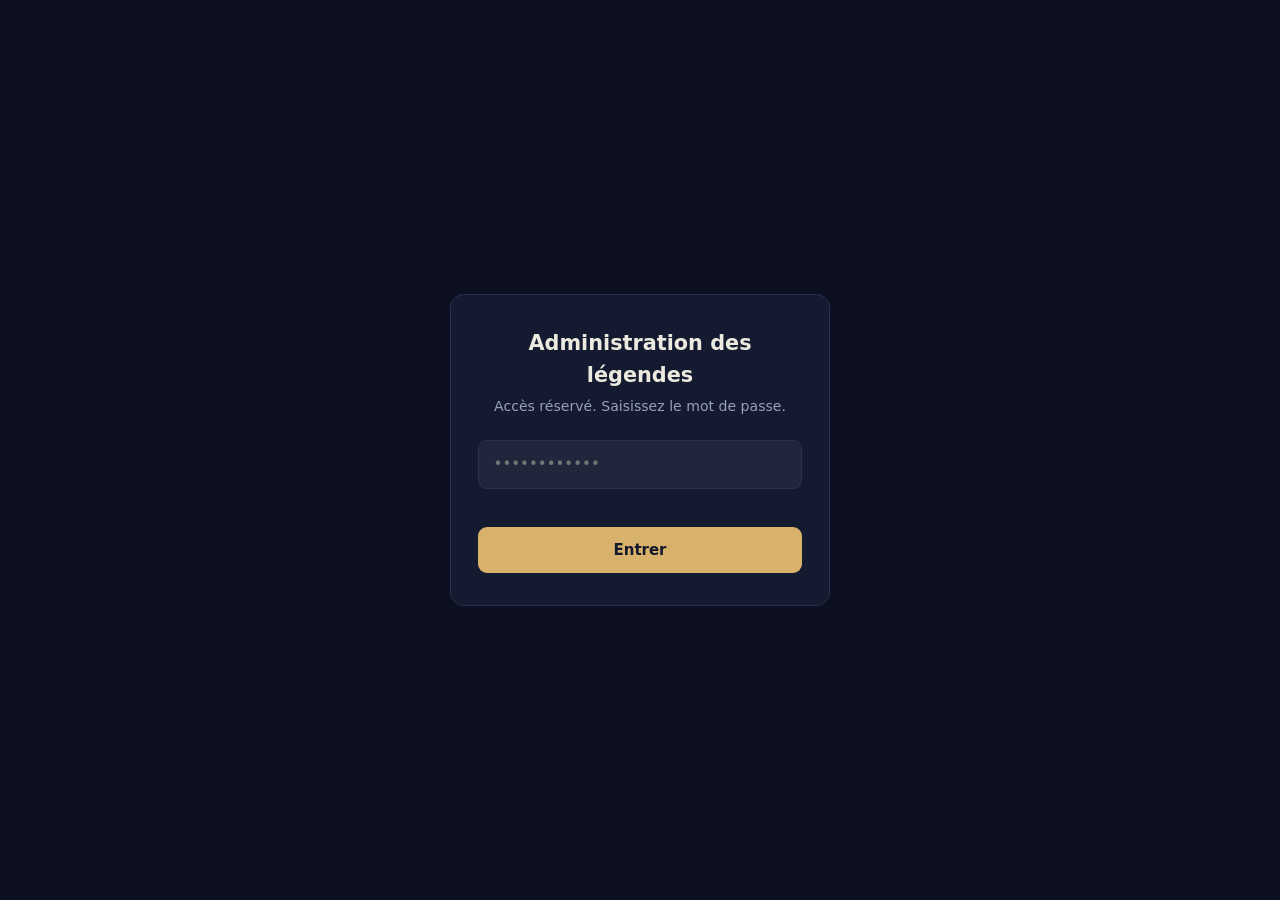
==== admin.html @ 10be3350 "Version 1.3 — outil d'administration des légendes (admin.html) Page protégée par le mot de passe des" ====
<!DOCTYPE html>
<html lang="fr">
<head>
<meta charset="UTF-8" />
<meta name="viewport" content="width=device-width, initial-scale=1" />
<meta name="robots" content="noindex, nofollow" />
<title>Légendes — administration · Voyage en Imaginaire</title>
<style>
  :root {
    --ink: #0d1020; --panel: #141a30; --line: #2a3150;
    --text: #eceadf; --muted: #98a0bb; --gold: #d8b26a;
    --gold-soft: rgba(216,178,106,.16); --ok: #7fe0a4; --bad: #ff9494;
  }
  * { box-sizing: border-box; }
  body {
    margin: 0; background: var(--ink); color: var(--text);
    font: 15px/1.55 -apple-system, system-ui, sans-serif;
  }
  a { color: var(--gold); }

  /* ---------- Portail ---------- */
  .gate { min-height: 100vh; display: grid; place-items: center; padding: 2rem; }
  .gate__box {
    width: 100%; max-width: 380px; text-align: center;
    background: var(--panel); border: 1px solid var(--line);
    border-radius: 14px; padding: 2rem 1.7rem;
  }
  .gate__box h1 { font-size: 1.3rem; margin: 0 0 .3rem; }
  .gate__box p  { color: var(--muted); font-size: .88rem; margin: 0 0 1.4rem; }
  input[type=password], input[type=text] {
    width: 100%; padding: .75rem .9rem; font: inherit;
    color: var(--text); background: rgba(255,255,255,.05);
    border: 1px solid var(--line); border-radius: 9px; outline: none;
  }
  input:focus { border-color: var(--gold); box-shadow: 0 0 0 3px var(--gold-soft); }
  button {
    font: inherit; font-weight: 600; cursor: pointer; border: 0;
    padding: .72rem 1.3rem; border-radius: 9px;
    background: var(--gold); color: #14182c;
  }
  button.ghost { background: transparent; color: var(--text); border: 1px solid var(--line); font-weight: 500; }
  button:hover { filter: brightness(1.07); }
  button:disabled { opacity: .45; cursor: default; filter: none; }
  .err { color: var(--bad); font-size: .85rem; margin: .8rem 0 0; min-height: 1.1em; }

  /* ---------- Barre du haut ---------- */
  .app { display: none; }
  .bar {
    position: sticky; top: 0; z-index: 10;
    display: flex; align-items: center; gap: 1rem; flex-wrap: wrap;
    padding: .9rem 1.2rem; background: var(--panel);
    border-bottom: 1px solid var(--line);
  }
  .bar h1 { font-size: 1.05rem; margin: 0; flex: 1; }
  .bar .status { font-size: .82rem; color: var(--muted); }
  .bar .dot { display:inline-block; width:8px; height:8px; border-radius:50%; background:#6b7080; margin-right:.4rem; }
  .bar .dot.on { background: var(--ok); box-shadow: 0 0 8px rgba(127,224,164,.7); }

  /* ---------- Onglets ---------- */
  .tabs { display: flex; gap: .4rem; flex-wrap: wrap; padding: 1rem 1.2rem 0; }
  .tabs button {
    background: transparent; color: var(--muted);
    border: 1px solid var(--line); font-weight: 500;
    padding: .5rem .9rem; border-radius: 999px;
  }
  .tabs button.active { background: var(--gold-soft); color: var(--text); border-color: var(--gold); }
  .tabs button .n { color: var(--gold); font-size: .8rem; }

  /* ---------- Grille de vignettes ---------- */
  .grid {
    display: grid; gap: 1.1rem; padding: 1.2rem;
    grid-template-columns: repeat(auto-fill, minmax(210px, 1fr));
  }
  .card {
    background: var(--panel); border: 1px solid var(--line);
    border-radius: 12px; overflow: hidden; display: flex; flex-direction: column;
  }
  .thumb {
    aspect-ratio: 4 / 3; background: #0a0d1a; display: grid; place-items: center;
    overflow: hidden; position: relative;
  }
  .thumb img { width: 100%; height: 100%; object-fit: cover; }
  .thumb .audio { font-size: 2.6rem; }
  .thumb .none { color: var(--muted); font-size: .8rem; text-align: center; padding: 1rem; }
  .card__body { padding: .7rem .8rem .8rem; display: flex; flex-direction: column; gap: .45rem; }
  .card__name { font-size: .74rem; color: var(--muted); word-break: break-word; }
  .card__cap {
    /* Le champ « type ........... encadré » demandé */
    width: 100%; padding: .55rem .65rem; font: inherit; font-size: .9rem;
    color: var(--text); background: rgba(255,255,255,.04);
    border: 1px solid var(--line); border-radius: 8px; outline: none;
    border-bottom: 2px dotted var(--gold);
  }
  .card__cap:focus { border-color: var(--gold); box-shadow: 0 0 0 3px var(--gold-soft); }
  .card.dirty { border-color: var(--gold); }
  .card.dirty .card__name::after { content: " •"; color: var(--gold); }

  /* ---------- Pied d'action ---------- */
  .actions {
    position: sticky; bottom: 0; z-index: 10;
    display: flex; align-items: center; gap: 1rem; flex-wrap: wrap;
    padding: .9rem 1.2rem; background: var(--panel);
    border-top: 1px solid var(--line);
  }
  .actions .msg { flex: 1; font-size: .85rem; color: var(--muted); }
  .empty { padding: 3rem 1.2rem; text-align: center; color: var(--muted); }
  .warn { padding: .8rem 1.2rem; background: rgba(255,148,148,.1); color: #ffb3b3; font-size: .85rem; }
</style>
</head>
<body>

<!-- ================= PORTAIL ADMIN ================= -->
<div class="gate" id="gate">
  <div class="gate__box">
    <h1>Administration des légendes</h1>
    <p>Accès réservé. Saisissez le mot de passe.</p>
    <form id="gateForm" autocomplete="off">
      <input type="password" id="pass" placeholder="••••••••••••" required />
      <p class="err" id="gateErr"></p>
      <button type="submit" style="width:100%">Entrer</button>
    </form>
  </div>
</div>

<!-- ================= APPLICATION ================= -->
<div class="app" id="app">
  <div class="bar">
    <h1>Légendes</h1>
    <span class="status"><span class="dot" id="dot"></span><span id="statusText">Dossier non relié</span></span>
    <button class="ghost" id="connect">Relier le dossier</button>
  </div>

  <div id="fsWarn" class="warn" style="display:none">
    Ce navigateur ne permet pas d'enregistrer directement dans les dossiers.
    Ouvrez cette page avec <b>Google Chrome</b> pour l'édition en direct.
  </div>

  <div class="tabs" id="tabs"></div>
  <div class="grid" id="grid"></div>
  <div class="empty" id="empty" style="display:none"></div>

  <div class="actions">
    <span class="msg" id="msg">Choisissez un dossier, saisissez les légendes, puis Enregistrer.</span>
    <button class="ghost" id="reload">Recharger</button>
    <button id="save" disabled>Enregistrer ce dossier</button>
  </div>
</div>

<script>
"use strict";

/* ---- Configuration, alignée sur le site ---- */
const CONFIG = { MINUTE_TOLERANCE: 3, CAPTIONS_FILE: "legendes.txt" };
const CATS = {
  photo:    { label: "Photo",    num: "1", dir: "1-Photo",    kind: "image" },
  graphi:   { label: "Graphi",   num: "2", dir: "2-Graphi",   kind: "image" },
  audio:    { label: "Audio",    num: "3", dir: "3-Audio",    kind: "audio" },
  perso:    { label: "Perso",    num: "4", dir: "4-Perso",    kind: "mixed" },
  reserves: { label: "Réserves", num: "5", dir: "5-Reserves", kind: "mixed" },
};
const EXT_IMAGE = ["jpg","jpeg","png","gif","webp","avif","svg","bmp"];
const EXT_AUDIO = ["mp3","wav","m4a","aac","ogg","oga","flac","opus","aiff","aif","wma"];

const $ = (s, r=document) => r.querySelector(s);
const pad = n => String(n).padStart(2,"0");

/* ---- Mot de passe horaire (identique à Perso/Réserves) ---- */
function minuteCode(d){ return pad(d.getDate())+pad(d.getMonth()+1)+d.getFullYear()+pad(d.getHours())+":"+pad(d.getMinutes()); }
function passOk(raw){
  const clean = String(raw).replace(/[^0-9]/g,"");
  const now = Date.now();
  for (let i=-CONFIG.MINUTE_TOLERANCE; i<=CONFIG.MINUTE_TOLERANCE; i++){
    if (clean === minuteCode(new Date(now+i*60000)).replace(":","")) return true;
  }
  return false;
}

function extOf(n){ const i=n.lastIndexOf("."); return i<0?"":n.slice(i+1).toLowerCase(); }
const isImage = n => EXT_IMAGE.includes(extOf(n));
const isAudio = n => EXT_AUDIO.includes(extOf(n));
function fits(name, kind){
  if (kind==="image") return isImage(name);
  if (kind==="audio") return isAudio(name);
  return isImage(name) || isAudio(name);
}

/* ---- Lecture/écriture du fichier legendes.txt ---- */
function parseCaptions(txt){
  const map = new Map();
  txt.split(/\r?\n/).forEach(line=>{
    const row = line.trim();
    if (!row || row.startsWith("#")) return;
    const cand = [row.indexOf("="), row.indexOf("|")].filter(i=>i>0);
    if (!cand.length) return;
    const sep = Math.min(...cand);
    const file = row.slice(0,sep).trim().toLowerCase();
    const text = row.slice(sep+1).trim();
    if (file) map.set(file, text);
  });
  return map;
}
/* Reconstruit le fichier : en-tête + une ligne par média porteur de légende. */
function buildCaptions(items){
  const head =
    "# Légendes — généré par l'outil d'administration.\n" +
    "# Une ligne par fichier :  nom = légende\n\n";
  const lines = items
    .filter(it => it.caption.trim())
    .map(it => it.name + " = " + it.caption.trim());
  return head + lines.join("\n") + (lines.length ? "\n" : "");
}

/* ---- État ---- */
const supportsFS = typeof window.showDirectoryPicker === "function";
const state = { root:null, cat:"photo", items:[], urls:[] };

function releaseUrls(){ state.urls.forEach(URL.revokeObjectURL); state.urls = []; }

/* ---- Portail ---- */
$("#gateForm").addEventListener("submit", e=>{
  e.preventDefault();
  if (passOk($("#pass").value)){
    $("#gate").style.display = "none";
    $("#app").style.display = "block";
    if (!supportsFS) $("#fsWarn").style.display = "block";
    buildTabs();
  } else {
    $("#gateErr").textContent = "Mot de passe incorrect.";
    $("#pass").value = ""; $("#pass").focus();
  }
});

/* ---- Onglets ---- */
function buildTabs(){
  const box = $("#tabs"); box.innerHTML = "";
  Object.entries(CATS).forEach(([key,c])=>{
    const b = document.createElement("button");
    b.innerHTML = '<span class="n">'+c.num+'</span> '+c.label;
    b.className = key===state.cat ? "active" : "";
    b.onclick = ()=>{ if (confirmLeave()){ state.cat=key; buildTabs(); render(); } };
    box.appendChild(b);
  });
}

/* ---- Liaison dossier ---- */
$("#connect").addEventListener("click", connect);
async function connect(){
  if (!supportsFS){ alert("Ouvrez cette page avec Google Chrome pour relier un dossier."); return; }
  try {
    const h = await window.showDirectoryPicker({ id:"vei-root", mode:"readwrite" });
    // Vérifie qu'il s'agit bien de la racine
    let ok = false;
    for (const c of Object.values(CATS)){
      try { await h.getDirectoryHandle(c.dir); ok = true; break; } catch {}
    }
    if (!ok){ setStatus(false, "Ce n'est pas le bon dossier"); return; }
    state.root = h;
    setStatus(true, h.name);
    await render();
  } catch(e){ if (e.name!=="AbortError") setStatus(false, "Liaison annulée"); }
}
function setStatus(on, txt){
  $("#dot").className = "dot" + (on?" on":"");
  $("#statusText").textContent = txt;
}

/* ---- Chargement d'un dossier ---- */
async function render(){
  releaseUrls();
  const grid = $("#grid"), empty = $("#empty");
  grid.innerHTML = ""; empty.style.display = "none";
  $("#save").disabled = true;

  if (!state.root){
    empty.style.display = "block";
    empty.textContent = "Reliez d'abord le dossier Voyage-en-Imaginaire.";
    return;
  }

  const c = CATS[state.cat];
  let dir;
  try { dir = await state.root.getDirectoryHandle(c.dir); }
  catch { empty.style.display="block"; empty.textContent="Dossier "+c.dir+" introuvable."; return; }

  // Légendes existantes
  let caps = new Map();
  try {
    const fh = await dir.getFileHandle(CONFIG.CAPTIONS_FILE);
    caps = parseCaptions(await (await fh.getFile()).text());
  } catch {}

  // Fichiers médias
  const items = [];
  for await (const e of dir.values()){
    if (e.kind!=="file" || e.name.startsWith(".")) continue;
    if (e.name === CONFIG.CAPTIONS_FILE) continue;
    if (!fits(e.name, c.kind)) continue;
    items.push({ name:e.name, handle:e, caption: caps.get(e.name.toLowerCase()) || "" });
  }
  items.sort((a,b)=>a.name.localeCompare(b.name,"fr",{numeric:true}));
  state.items = items;
  state.dir = dir;

  if (!items.length){
    empty.style.display = "block";
    empty.textContent = "Aucun fichier dans "+c.dir+".";
    $("#msg").textContent = "";
    return;
  }

  for (const it of items) grid.appendChild(await makeCard(it, c.kind));
  $("#save").disabled = false;
  $("#msg").textContent = items.length + " fichier(s). Les modifiés sont marqués d'un point.";
}

async function makeCard(item, kind){
  const card = document.createElement("div");
  card.className = "card";

  const thumb = document.createElement("div");
  thumb.className = "thumb";
  if (isImage(item.name)){
    try {
      const file = await item.handle.getFile();
      const url = URL.createObjectURL(file); state.urls.push(url);
      const img = document.createElement("img"); img.src = url; img.alt = item.name;
      img.onerror = ()=>{ thumb.innerHTML = '<div class="none">Aperçu impossible<br>('+extOf(item.name).toUpperCase()+')</div>'; };
      thumb.appendChild(img);
    } catch { thumb.innerHTML = '<div class="none">Illisible</div>'; }
  } else if (isAudio(item.name)){
    thumb.innerHTML = '<div class="audio">🎵</div>';
  } else {
    thumb.innerHTML = '<div class="none">—</div>';
  }
  card.appendChild(thumb);

  const body = document.createElement("div");
  body.className = "card__body";
  const name = document.createElement("div");
  name.className = "card__name"; name.textContent = item.name;
  const cap = document.createElement("input");
  cap.type = "text"; cap.className = "card__cap";
  cap.placeholder = "Légende…"; cap.value = item.caption;
  cap.addEventListener("input", ()=>{
    item.caption = cap.value;
    card.classList.toggle("dirty", cap.value !== (item._saved ?? item.caption));
  });
  item._saved = item.caption;
  body.appendChild(name); body.appendChild(cap);
  card.appendChild(body);
  return card;
}

/* ---- Enregistrement ---- */
$("#save").addEventListener("click", save);
async function save(){
  if (!state.dir) return;
  $("#save").disabled = true;
  $("#msg").textContent = "Enregistrement…";
  try {
    const fh = await state.dir.getFileHandle(CONFIG.CAPTIONS_FILE, { create:true });
    const w = await fh.createWritable();
    await w.write(buildCaptions(state.items));
    await w.close();
    state.items.forEach(it => it._saved = it.caption);
    document.querySelectorAll(".card").forEach(c=>c.classList.remove("dirty"));
    const n = state.items.filter(it=>it.caption.trim()).length;
    $("#msg").textContent = "✓ Enregistré dans "+CATS[state.cat].dir+"/legendes.txt — "+n+" légende(s).";
  } catch(e){
    $("#msg").textContent = "Échec : "+(e.message||e.name);
  }
  $("#save").disabled = false;
}

$("#reload").addEventListener("click", ()=>{ if (confirmLeave()) render(); });

function confirmLeave(){
  const dirty = state.items.some(it => it.caption !== (it._saved ?? it.caption));
  return !dirty || confirm("Des légendes non enregistrées seront perdues. Continuer ?");
}
window.addEventListener("beforeunload", e=>{
  if (state.items.some(it => it.caption !== (it._saved ?? it.caption))){ e.preventDefault(); e.returnValue=""; }
});
</script>
</body>
</html>
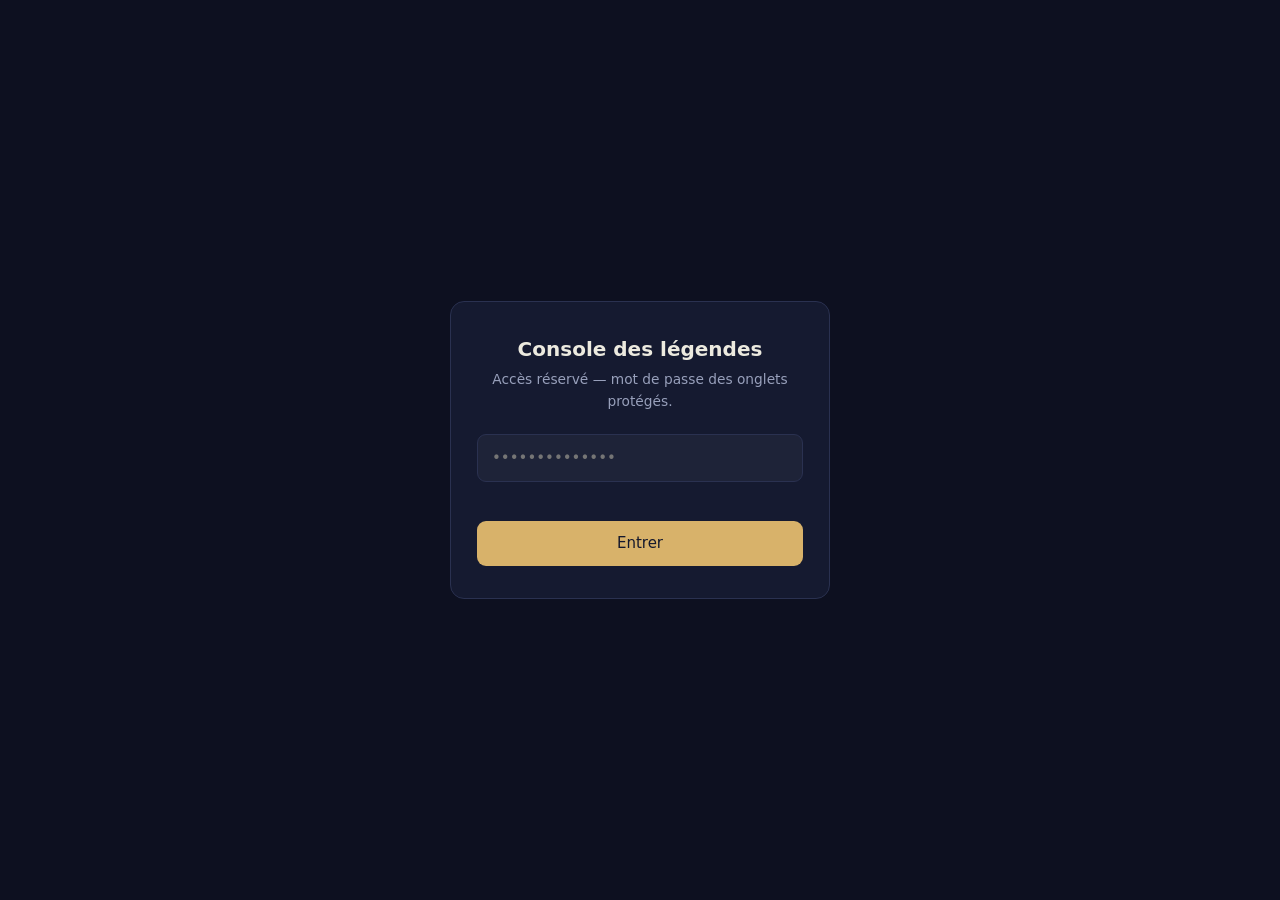
==== commit b0b3fb61: "Version 1.3 — refonte de la console des légendes (admin.html) - admin.html : refonte complète (écran" ====
--- a/admin.html
+++ b/admin.html
@@ -4,12 +4,12 @@
 <meta charset="UTF-8" />
 <meta name="viewport" content="width=device-width, initial-scale=1" />
 <meta name="robots" content="noindex, nofollow" />
-<title>Légendes — administration · Voyage en Imaginaire</title>
+<title>Admin légendes — Voyage en Imaginaire</title>
 <style>
   :root {
-    --ink: #0d1020; --panel: #141a30; --line: #2a3150;
+    --ink: #0d1020; --ink2: #151a30; --line: #2a3150;
     --text: #eceadf; --muted: #98a0bb; --gold: #d8b26a;
-    --gold-soft: rgba(216,178,106,.16); --ok: #7fe0a4; --bad: #ff9494;
+    --gold-soft: rgba(216,178,106,.16);
   }
   * { box-sizing: border-box; }
   body {
@@ -18,368 +18,420 @@
   }
   a { color: var(--gold); }
 
-  /* ---------- Portail ---------- */
-  .gate { min-height: 100vh; display: grid; place-items: center; padding: 2rem; }
+  /* ---------- Écran de connexion ---------- */
+  .gate { position: fixed; inset: 0; display: grid; place-items: center; padding: 1.5rem; }
   .gate__box {
     width: 100%; max-width: 380px; text-align: center;
-    background: var(--panel); border: 1px solid var(--line);
-    border-radius: 14px; padding: 2rem 1.7rem;
-  }
-  .gate__box h1 { font-size: 1.3rem; margin: 0 0 .3rem; }
-  .gate__box p  { color: var(--muted); font-size: .88rem; margin: 0 0 1.4rem; }
+    background: var(--ink2); border: 1px solid var(--line);
+    border-radius: 14px; padding: 2rem 1.6rem;
+  }
+  .gate__box h1 { font-size: 1.25rem; margin: 0 0 .3rem; }
+  .gate__box p { color: var(--muted); font-size: .86rem; margin: 0 0 1.4rem; }
   input[type=password], input[type=text] {
-    width: 100%; padding: .75rem .9rem; font: inherit;
-    color: var(--text); background: rgba(255,255,255,.05);
+    width: 100%; padding: .7rem .9rem; font: inherit;
+    background: rgba(255,255,255,.04); color: var(--text);
     border: 1px solid var(--line); border-radius: 9px; outline: none;
   }
   input:focus { border-color: var(--gold); box-shadow: 0 0 0 3px var(--gold-soft); }
   button {
-    font: inherit; font-weight: 600; cursor: pointer; border: 0;
-    padding: .72rem 1.3rem; border-radius: 9px;
+    font: inherit; font-weight: 500; cursor: pointer; border: 0;
+    padding: .7rem 1.3rem; border-radius: 9px;
     background: var(--gold); color: #14182c;
   }
-  button.ghost { background: transparent; color: var(--text); border: 1px solid var(--line); font-weight: 500; }
-  button:hover { filter: brightness(1.07); }
-  button:disabled { opacity: .45; cursor: default; filter: none; }
-  .err { color: var(--bad); font-size: .85rem; margin: .8rem 0 0; min-height: 1.1em; }
+  button:hover { filter: brightness(1.08); }
+  button.ghost { background: transparent; color: var(--text); border: 1px solid var(--line); }
+  .gate__box button { width: 100%; margin-top: .8rem; }
+  .err { color: #ff9494; font-size: .84rem; margin-top: .7rem; min-height: 1.1em; }
 
   /* ---------- Barre du haut ---------- */
-  .app { display: none; }
-  .bar {
+  header {
     position: sticky; top: 0; z-index: 10;
     display: flex; align-items: center; gap: 1rem; flex-wrap: wrap;
-    padding: .9rem 1.2rem; background: var(--panel);
+    padding: .9rem 1.3rem; background: var(--ink2);
     border-bottom: 1px solid var(--line);
   }
-  .bar h1 { font-size: 1.05rem; margin: 0; flex: 1; }
-  .bar .status { font-size: .82rem; color: var(--muted); }
-  .bar .dot { display:inline-block; width:8px; height:8px; border-radius:50%; background:#6b7080; margin-right:.4rem; }
-  .bar .dot.on { background: var(--ok); box-shadow: 0 0 8px rgba(127,224,164,.7); }
+  header h1 { font-size: 1.02rem; margin: 0; font-weight: 600; }
+  header .sub { color: var(--muted); font-size: .8rem; }
+  header .spacer { flex: 1; }
+  .status { font-size: .82rem; color: var(--muted); }
+  .status.saved { color: #7fe0a4; }
+  .status.dirty { color: var(--gold); }
 
   /* ---------- Onglets ---------- */
-  .tabs { display: flex; gap: .4rem; flex-wrap: wrap; padding: 1rem 1.2rem 0; }
+  .tabs { display: flex; gap: .4rem; flex-wrap: wrap; padding: .9rem 1.3rem 0; }
   .tabs button {
     background: transparent; color: var(--muted);
-    border: 1px solid var(--line); font-weight: 500;
-    padding: .5rem .9rem; border-radius: 999px;
-  }
-  .tabs button.active { background: var(--gold-soft); color: var(--text); border-color: var(--gold); }
-  .tabs button .n { color: var(--gold); font-size: .8rem; }
-
-  /* ---------- Grille de vignettes ---------- */
+    border: 1px solid var(--line); border-radius: 999px;
+    padding: .4rem .95rem; font-size: .84rem;
+  }
+  .tabs button.on { background: var(--gold-soft); color: var(--text); border-color: var(--gold); }
+  .tabs .count { opacity: .6; font-variant-numeric: tabular-nums; }
+
+  /* ---------- Grille ---------- */
+  main { padding: 1.2rem 1.3rem 4rem; }
   .grid {
-    display: grid; gap: 1.1rem; padding: 1.2rem;
+    display: grid; gap: 1.1rem;
     grid-template-columns: repeat(auto-fill, minmax(210px, 1fr));
   }
   .card {
-    background: var(--panel); border: 1px solid var(--line);
+    background: var(--ink2); border: 1px solid var(--line);
     border-radius: 12px; overflow: hidden; display: flex; flex-direction: column;
   }
   .thumb {
-    aspect-ratio: 4 / 3; background: #0a0d1a; display: grid; place-items: center;
-    overflow: hidden; position: relative;
+    height: 150px; display: grid; place-items: center;
+    background: repeating-linear-gradient(45deg, rgba(255,255,255,.02) 0 10px, transparent 10px 20px), #0f1326;
+    overflow: hidden;
   }
   .thumb img { width: 100%; height: 100%; object-fit: cover; }
-  .thumb .audio { font-size: 2.6rem; }
-  .thumb .none { color: var(--muted); font-size: .8rem; text-align: center; padding: 1rem; }
-  .card__body { padding: .7rem .8rem .8rem; display: flex; flex-direction: column; gap: .45rem; }
-  .card__name { font-size: .74rem; color: var(--muted); word-break: break-word; }
-  .card__cap {
-    /* Le champ « type ........... encadré » demandé */
-    width: 100%; padding: .55rem .65rem; font: inherit; font-size: .9rem;
-    color: var(--text); background: rgba(255,255,255,.04);
+  .thumb.audio { font-size: 2.4rem; }
+  .thumb .disc {
+    width: 78px; height: 78px; border-radius: 50%;
+    background: radial-gradient(circle, #0f1326 0 18%, transparent 18.5%),
+                conic-gradient(from 0deg, var(--gold), #7a5f2f, var(--gold), #7a5f2f, var(--gold));
+  }
+  .card__body { padding: .7rem .75rem .85rem; display: flex; flex-direction: column; gap: .45rem; }
+  .card__name {
+    font-size: .74rem; color: var(--muted); word-break: break-word;
+    font-variant-numeric: tabular-nums;
+  }
+  /* Champ légende encadré, en dessous de la vignette */
+  .card textarea {
+    width: 100%; min-height: 58px; resize: vertical; font: inherit; font-size: .88rem;
+    padding: .55rem .65rem; color: var(--text);
+    background: rgba(255,255,255,.03);
     border: 1px solid var(--line); border-radius: 8px; outline: none;
-    border-bottom: 2px dotted var(--gold);
-  }
-  .card__cap:focus { border-color: var(--gold); box-shadow: 0 0 0 3px var(--gold-soft); }
-  .card.dirty { border-color: var(--gold); }
-  .card.dirty .card__name::after { content: " •"; color: var(--gold); }
-
-  /* ---------- Pied d'action ---------- */
-  .actions {
-    position: sticky; bottom: 0; z-index: 10;
-    display: flex; align-items: center; gap: 1rem; flex-wrap: wrap;
-    padding: .9rem 1.2rem; background: var(--panel);
-    border-top: 1px solid var(--line);
-  }
-  .actions .msg { flex: 1; font-size: .85rem; color: var(--muted); }
-  .empty { padding: 3rem 1.2rem; text-align: center; color: var(--muted); }
-  .warn { padding: .8rem 1.2rem; background: rgba(255,148,148,.1); color: #ffb3b3; font-size: .85rem; }
+  }
+  .card textarea:focus { border-color: var(--gold); box-shadow: 0 0 0 3px var(--gold-soft); }
+  .card.changed textarea { border-color: var(--gold); }
+
+  .empty { color: var(--muted); padding: 2rem 0; text-align: center; }
+  footer {
+    position: fixed; bottom: 0; left: 0; right: 0;
+    display: flex; align-items: center; gap: 1rem;
+    padding: .8rem 1.3rem; background: var(--ink2); border-top: 1px solid var(--line);
+  }
+  footer .spacer { flex: 1; }
+  .toast {
+    position: fixed; left: 50%; bottom: 5rem; transform: translateX(-50%);
+    background: var(--ink2); border: 1px solid var(--gold-soft);
+    border-radius: 999px; padding: .7rem 1.3rem; font-size: .86rem;
+    box-shadow: 0 14px 40px rgba(0,0,0,.5); z-index: 50;
+  }
+  [hidden] { display: none !important; }
 </style>
 </head>
 <body>
 
-<!-- ================= PORTAIL ADMIN ================= -->
+<!-- ================= CONNEXION ================= -->
 <div class="gate" id="gate">
   <div class="gate__box">
-    <h1>Administration des légendes</h1>
-    <p>Accès réservé. Saisissez le mot de passe.</p>
+    <h1>Console des légendes</h1>
+    <p>Accès réservé — mot de passe des onglets protégés.</p>
     <form id="gateForm" autocomplete="off">
-      <input type="password" id="pass" placeholder="••••••••••••" required />
-      <p class="err" id="gateErr"></p>
-      <button type="submit" style="width:100%">Entrer</button>
+      <input type="password" id="pass" placeholder="••••••••••••••" required />
+      <div class="err" id="gateErr"></div>
+      <button type="submit">Entrer</button>
     </form>
   </div>
 </div>
 
 <!-- ================= APPLICATION ================= -->
-<div class="app" id="app">
-  <div class="bar">
-    <h1>Légendes</h1>
-    <span class="status"><span class="dot" id="dot"></span><span id="statusText">Dossier non relié</span></span>
-    <button class="ghost" id="connect">Relier le dossier</button>
-  </div>
-
-  <div id="fsWarn" class="warn" style="display:none">
-    Ce navigateur ne permet pas d'enregistrer directement dans les dossiers.
-    Ouvrez cette page avec <b>Google Chrome</b> pour l'édition en direct.
-  </div>
+<div id="app" hidden>
+  <header>
+    <div>
+      <h1>Console des légendes</h1>
+      <div class="sub">Voyage en Imaginaire — LoranG</div>
+    </div>
+    <div class="spacer"></div>
+    <span class="status" id="status">Reliez votre dossier pour commencer</span>
+    <button id="connect">Relier mon dossier</button>
+  </header>
 
   <div class="tabs" id="tabs"></div>
-  <div class="grid" id="grid"></div>
-  <div class="empty" id="empty" style="display:none"></div>
-
-  <div class="actions">
-    <span class="msg" id="msg">Choisissez un dossier, saisissez les légendes, puis Enregistrer.</span>
-    <button class="ghost" id="reload">Recharger</button>
-    <button id="save" disabled>Enregistrer ce dossier</button>
-  </div>
+
+  <main>
+    <div class="grid" id="grid"></div>
+    <div class="empty" id="empty" hidden></div>
+  </main>
+
+  <footer>
+    <span class="sub" id="foot">—</span>
+    <div class="spacer"></div>
+    <button class="ghost" id="reload">Recharger depuis le disque</button>
+    <button id="save">Enregistrer cet onglet</button>
+  </footer>
 </div>
+
+<div class="toast" id="toast" hidden></div>
 
 <script>
 "use strict";
 
-/* ---- Configuration, alignée sur le site ---- */
-const CONFIG = { MINUTE_TOLERANCE: 3, CAPTIONS_FILE: "legendes.txt" };
+/* ---- Réglages, alignés sur app.js ---- */
+const CAPTIONS_FILE = "legendes.txt";
+const MINUTE_TOLERANCE = 3;
+const IMG = ["jpg","jpeg","png","gif","webp","avif","svg","bmp","heic","heif","tif","tiff"];
+const AUD = ["mp3","wav","m4a","aac","ogg","oga","flac","opus","aiff","aif","wma"];
 const CATS = {
-  photo:    { label: "Photo",    num: "1", dir: "1-Photo",    kind: "image" },
-  graphi:   { label: "Graphi",   num: "2", dir: "2-Graphi",   kind: "image" },
-  audio:    { label: "Audio",    num: "3", dir: "3-Audio",    kind: "audio" },
-  perso:    { label: "Perso",    num: "4", dir: "4-Perso",    kind: "mixed" },
-  reserves: { label: "Réserves", num: "5", dir: "5-Reserves", kind: "mixed" },
+  photo:    { dir: "1-Photo",    label: "1 · Photo" },
+  graphi:   { dir: "2-Graphi",   label: "2 · Graphi" },
+  audio:    { dir: "3-Audio",    label: "3 · Audio" },
+  perso:    { dir: "4-Perso",    label: "4 · Perso" },
+  reserves: { dir: "5-Reserves", label: "5 · Réserves" },
 };
-const EXT_IMAGE = ["jpg","jpeg","png","gif","webp","avif","svg","bmp"];
-const EXT_AUDIO = ["mp3","wav","m4a","aac","ogg","oga","flac","opus","aiff","aif","wma"];
 
 const $ = (s, r=document) => r.querySelector(s);
 const pad = n => String(n).padStart(2,"0");
-
-/* ---- Mot de passe horaire (identique à Perso/Réserves) ---- */
-function minuteCode(d){ return pad(d.getDate())+pad(d.getMonth()+1)+d.getFullYear()+pad(d.getHours())+":"+pad(d.getMinutes()); }
-function passOk(raw){
+const extOf = n => { const i=n.lastIndexOf("."); return i<0?"":n.slice(i+1).toLowerCase(); };
+const isImg = n => IMG.includes(extOf(n));
+const isAud = n => AUD.includes(extOf(n));
+
+/* ---- Mot de passe horaire JJMMAAAAHH:MM (identique au site) ---- */
+function minuteCode(d){ return pad(d.getDate())+pad(d.getMonth()+1)+d.getFullYear()+pad(d.getHours())+pad(d.getMinutes()); }
+function passValid(raw){
   const clean = String(raw).replace(/[^0-9]/g,"");
   const now = Date.now();
-  for (let i=-CONFIG.MINUTE_TOLERANCE; i<=CONFIG.MINUTE_TOLERANCE; i++){
-    if (clean === minuteCode(new Date(now+i*60000)).replace(":","")) return true;
+  for (let i=-MINUTE_TOLERANCE; i<=MINUTE_TOLERANCE; i++){
+    if (clean === minuteCode(new Date(now + i*60000))) return true;
   }
   return false;
 }
 
-function extOf(n){ const i=n.lastIndexOf("."); return i<0?"":n.slice(i+1).toLowerCase(); }
-const isImage = n => EXT_IMAGE.includes(extOf(n));
-const isAudio = n => EXT_AUDIO.includes(extOf(n));
-function fits(name, kind){
-  if (kind==="image") return isImage(name);
-  if (kind==="audio") return isAudio(name);
-  return isImage(name) || isAudio(name);
-}
-
-/* ---- Lecture/écriture du fichier legendes.txt ---- */
+/* ---- Lecture / écriture du format legendes.txt ---- */
+// Renvoie { map, header } : map nom→légende, header = commentaires d'origine.
 function parseCaptions(txt){
-  const map = new Map();
-  txt.split(/\r?\n/).forEach(line=>{
+  const map = new Map(); const header = [];
+  let bodyStarted = false;
+  txt.split(/\r?\n/).forEach(line => {
     const row = line.trim();
+    if (!bodyStarted && (row==="" || row.startsWith("#"))) { header.push(line); return; }
     if (!row || row.startsWith("#")) return;
     const cand = [row.indexOf("="), row.indexOf("|")].filter(i=>i>0);
     if (!cand.length) return;
+    bodyStarted = true;
     const sep = Math.min(...cand);
-    const file = row.slice(0,sep).trim().toLowerCase();
-    const text = row.slice(sep+1).trim();
-    if (file) map.set(file, text);
+    map.set(row.slice(0,sep).trim().toLowerCase(), row.slice(sep+1).trim());
   });
-  return map;
-}
-/* Reconstruit le fichier : en-tête + une ligne par média porteur de légende. */
-function buildCaptions(items){
-  const head =
-    "# Légendes — généré par l'outil d'administration.\n" +
-    "# Une ligne par fichier :  nom = légende\n\n";
-  const lines = items
-    .filter(it => it.caption.trim())
-    .map(it => it.name + " = " + it.caption.trim());
-  return head + lines.join("\n") + (lines.length ? "\n" : "");
+  return { map, header };
+}
+function buildCaptions(header, entries){
+  const lines = [];
+  if (header.length) lines.push(header.join("\n").replace(/\n+$/,""), "");
+  entries.forEach(([name, cap]) => { if (cap.trim()) lines.push(name + " = " + cap.trim()); });
+  return lines.join("\n") + "\n";
 }
 
 /* ---- État ---- */
-const supportsFS = typeof window.showDirectoryPicker === "function";
-const state = { root:null, cat:"photo", items:[], urls:[] };
-
-function releaseUrls(){ state.urls.forEach(URL.revokeObjectURL); state.urls = []; }
-
-/* ---- Portail ---- */
-$("#gateForm").addEventListener("submit", e=>{
+const state = { root:null, current:"photo", data:{}, urls:[] };
+Object.keys(CATS).forEach(k => state.data[k] = { files:[], caps:new Map(), header:[], dirty:false });
+
+/* ---- Dossier mémorisé (partagé avec le site via IndexedDB « vei-store ») ---- */
+function openDB(){
+  return new Promise((res,rej)=>{
+    const q = indexedDB.open("vei-store", 1);
+    q.onupgradeneeded = () => q.result.createObjectStore("kv");
+    q.onsuccess = () => res(q.result);
+    q.onerror = () => rej(q.error);
+  });
+}
+async function idbGet(key){
+  try {
+    const db = await openDB();
+    return await new Promise((res,rej)=>{
+      const t = db.transaction("kv","readonly").objectStore("kv").get(key);
+      t.onsuccess = ()=>res(t.result); t.onerror = ()=>rej(t.error);
+    });
+  } catch { return undefined; }
+}
+async function idbSet(key,val){
+  try {
+    const db = await openDB();
+    await new Promise((res,rej)=>{
+      const tx = db.transaction("kv","readwrite");
+      tx.objectStore("kv").put(val,key);
+      tx.oncomplete = res; tx.onerror = ()=>rej(tx.error);
+    });
+  } catch {}
+}
+
+// Vérifie qu'un handle pointe bien sur la racine (contient au moins un des dossiers).
+async function estRacine(handle){
+  for (const c of Object.values(CATS)){
+    try { await handle.getDirectoryHandle(c.dir); return true; } catch {}
+  }
+  return false;
+}
+
+// Tente de relier automatiquement le dossier déjà autorisé sur le site.
+async function relierAuto(){
+  if (typeof window.showDirectoryPicker !== "function") return false;
+  const h = await idbGet("rootHandle");
+  if (!h) return false;
+  try {
+    if (await h.queryPermission({ mode:"readwrite" }) !== "granted") return false;
+    if (!(await estRacine(h))) return false;
+    state.root = h;
+    await loadAll();
+    setStatus("Dossier relié automatiquement : " + h.name, "saved");
+    return true;
+  } catch { return false; }
+}
+
+const toast = (m, ms=2400) => {
+  const t=$("#toast"); t.textContent=m; t.hidden=false;
+  clearTimeout(toast._t); toast._t=setTimeout(()=>t.hidden=true, ms);
+};
+function setStatus(txt, cls=""){ const s=$("#status"); s.textContent=txt; s.className="status "+cls; }
+
+/* ---- Connexion ---- */
+$("#gateForm").addEventListener("submit", e => {
   e.preventDefault();
-  if (passOk($("#pass").value)){
-    $("#gate").style.display = "none";
-    $("#app").style.display = "block";
-    if (!supportsFS) $("#fsWarn").style.display = "block";
-    buildTabs();
+  if (passValid($("#pass").value)) {
+    $("#gate").hidden = true; $("#app").hidden = false;
+    if (typeof window.showDirectoryPicker !== "function") {
+      setStatus("Ce navigateur ne peut pas écrire les fichiers — utilisez Chrome.", "dirty");
+      $("#connect").disabled = true;
+    } else {
+      // Si le site a déjà autorisé le dossier, on le relie sans rien demander.
+      relierAuto();
+    }
   } else {
     $("#gateErr").textContent = "Mot de passe incorrect.";
     $("#pass").value = ""; $("#pass").focus();
   }
 });
 
-/* ---- Onglets ---- */
-function buildTabs(){
-  const box = $("#tabs"); box.innerHTML = "";
+/* ---- Relier le dossier + lire les 5 sous-dossiers ---- */
+$("#connect").addEventListener("click", async () => {
+  try {
+    const root = await window.showDirectoryPicker({ mode:"readwrite" });
+    // Vérifie que c'est bien la racine
+    let ok=false;
+    for (const c of Object.values(CATS)) { try { await root.getDirectoryHandle(c.dir); ok=true; break; } catch{} }
+    if (!ok) { toast("Choisissez le dossier « Voyage-en-Imaginaire »."); return; }
+    state.root = root;
+    await idbSet("rootHandle", root);      // mémorisé pour le site et les prochaines fois
+    await loadAll();
+    setStatus("Dossier relié : " + root.name, "saved");
+  } catch(e){ if (e.name!=="AbortError") toast("Liaison annulée."); }
+});
+
+$("#reload").addEventListener("click", async () => {
+  if (!state.root) { toast("Reliez d'abord votre dossier."); return; }
+  if (Object.values(state.data).some(d=>d.dirty) &&
+      !confirm("Des légendes non enregistrées seront perdues. Recharger quand même ?")) return;
+  await loadAll();
+  toast("Rechargé depuis le disque.");
+});
+
+async function loadAll(){
+  for (const key of Object.keys(CATS)){
+    const d = state.data[key];
+    d.files=[]; d.caps=new Map(); d.header=[]; d.dirty=false;
+    try {
+      const dir = await state.root.getDirectoryHandle(CATS[key].dir);
+      for await (const e of dir.values()){
+        if (e.kind!=="file" || e.name.startsWith(".")) continue;
+        if (e.name===CAPTIONS_FILE){
+          const parsed = parseCaptions(await (await e.getFile()).text());
+          d.caps = parsed.map; d.header = parsed.header;
+          continue;
+        }
+        if (isImg(e.name) || isAud(e.name)) d.files.push({ name:e.name, handle:e });
+      }
+      d.files.sort((a,b)=>a.name.localeCompare(b.name,"fr",{numeric:true}));
+    } catch { /* dossier absent : ignoré */ }
+  }
+  renderTabs();
+  render();
+}
+
+function renderTabs(){
+  const t = $("#tabs"); t.innerHTML="";
   Object.entries(CATS).forEach(([key,c])=>{
-    const b = document.createElement("button");
-    b.innerHTML = '<span class="n">'+c.num+'</span> '+c.label;
-    b.className = key===state.cat ? "active" : "";
-    b.onclick = ()=>{ if (confirmLeave()){ state.cat=key; buildTabs(); render(); } };
-    box.appendChild(b);
+    const b=document.createElement("button");
+    b.className = key===state.current ? "on" : "";
+    b.innerHTML = c.label + ' <span class="count">'+state.data[key].files.length+'</span>';
+    b.onclick = ()=>{ state.current=key; renderTabs(); render(); };
+    t.appendChild(b);
   });
 }
 
-/* ---- Liaison dossier ---- */
-$("#connect").addEventListener("click", connect);
-async function connect(){
-  if (!supportsFS){ alert("Ouvrez cette page avec Google Chrome pour relier un dossier."); return; }
-  try {
-    const h = await window.showDirectoryPicker({ id:"vei-root", mode:"readwrite" });
-    // Vérifie qu'il s'agit bien de la racine
-    let ok = false;
-    for (const c of Object.values(CATS)){
-      try { await h.getDirectoryHandle(c.dir); ok = true; break; } catch {}
-    }
-    if (!ok){ setStatus(false, "Ce n'est pas le bon dossier"); return; }
-    state.root = h;
-    setStatus(true, h.name);
-    await render();
-  } catch(e){ if (e.name!=="AbortError") setStatus(false, "Liaison annulée"); }
-}
-function setStatus(on, txt){
-  $("#dot").className = "dot" + (on?" on":"");
-  $("#statusText").textContent = txt;
-}
-
-/* ---- Chargement d'un dossier ---- */
+function releaseUrls(){ state.urls.forEach(URL.revokeObjectURL); state.urls=[]; }
+
 async function render(){
   releaseUrls();
-  const grid = $("#grid"), empty = $("#empty");
-  grid.innerHTML = ""; empty.style.display = "none";
-  $("#save").disabled = true;
-
-  if (!state.root){
-    empty.style.display = "block";
-    empty.textContent = "Reliez d'abord le dossier Voyage-en-Imaginaire.";
+  const key = state.current, d = state.data[key];
+  const grid=$("#grid"), empty=$("#empty");
+  grid.innerHTML="";
+
+  const n = d.files.length;
+  const done = d.files.filter(f=>d.caps.get(f.name.toLowerCase())).length;
+  $("#foot").textContent = CATS[key].label + " — " + n + " fichier(s), " + done + " légende(s) posée(s)";
+
+  if (!n){
+    empty.hidden=false;
+    empty.textContent = state.root ? "Aucun fichier dans ce dossier." : "Reliez votre dossier pour voir les fichiers.";
     return;
   }
-
-  const c = CATS[state.cat];
-  let dir;
-  try { dir = await state.root.getDirectoryHandle(c.dir); }
-  catch { empty.style.display="block"; empty.textContent="Dossier "+c.dir+" introuvable."; return; }
-
-  // Légendes existantes
-  let caps = new Map();
+  empty.hidden=true;
+
+  for (const f of d.files){
+    const card=document.createElement("div"); card.className="card";
+    const thumb=document.createElement("div"); thumb.className="thumb";
+
+    if (isAud(f.name)) { thumb.classList.add("audio"); thumb.innerHTML='<div class="disc"></div>'; }
+    else {
+      const img=document.createElement("img");
+      try { const url=URL.createObjectURL(await f.handle.getFile()); state.urls.push(url); img.src=url; } catch{}
+      img.onerror=()=>{ thumb.textContent="🖼️ aperçu indisponible"; };
+      thumb.appendChild(img);
+    }
+
+    const body=document.createElement("div"); body.className="card__body";
+    const name=document.createElement("div"); name.className="card__name"; name.textContent=f.name;
+    const ta=document.createElement("textarea");
+    ta.placeholder="Légende…";
+    ta.value = d.caps.get(f.name.toLowerCase()) || "";
+    ta.addEventListener("input", ()=>{
+      d.caps.set(f.name.toLowerCase(), ta.value);
+      d.dirty=true; card.classList.toggle("changed", !!ta.value.trim());
+      setStatus("Modifications non enregistrées", "dirty");
+    });
+    if (ta.value.trim()) card.classList.add("changed");
+
+    body.append(name, ta);
+    card.append(thumb, body);
+    grid.appendChild(card);
+  }
+}
+
+/* ---- Enregistrer l'onglet courant dans son legendes.txt ---- */
+$("#save").addEventListener("click", async () => {
+  if (!state.root) { toast("Reliez d'abord votre dossier."); return; }
+  const key = state.current, d = state.data[key];
   try {
-    const fh = await dir.getFileHandle(CONFIG.CAPTIONS_FILE);
-    caps = parseCaptions(await (await fh.getFile()).text());
-  } catch {}
-
-  // Fichiers médias
-  const items = [];
-  for await (const e of dir.values()){
-    if (e.kind!=="file" || e.name.startsWith(".")) continue;
-    if (e.name === CONFIG.CAPTIONS_FILE) continue;
-    if (!fits(e.name, c.kind)) continue;
-    items.push({ name:e.name, handle:e, caption: caps.get(e.name.toLowerCase()) || "" });
-  }
-  items.sort((a,b)=>a.name.localeCompare(b.name,"fr",{numeric:true}));
-  state.items = items;
-  state.dir = dir;
-
-  if (!items.length){
-    empty.style.display = "block";
-    empty.textContent = "Aucun fichier dans "+c.dir+".";
-    $("#msg").textContent = "";
-    return;
-  }
-
-  for (const it of items) grid.appendChild(await makeCard(it, c.kind));
-  $("#save").disabled = false;
-  $("#msg").textContent = items.length + " fichier(s). Les modifiés sont marqués d'un point.";
-}
-
-async function makeCard(item, kind){
-  const card = document.createElement("div");
-  card.className = "card";
-
-  const thumb = document.createElement("div");
-  thumb.className = "thumb";
-  if (isImage(item.name)){
-    try {
-      const file = await item.handle.getFile();
-      const url = URL.createObjectURL(file); state.urls.push(url);
-      const img = document.createElement("img"); img.src = url; img.alt = item.name;
-      img.onerror = ()=>{ thumb.innerHTML = '<div class="none">Aperçu impossible<br>('+extOf(item.name).toUpperCase()+')</div>'; };
-      thumb.appendChild(img);
-    } catch { thumb.innerHTML = '<div class="none">Illisible</div>'; }
-  } else if (isAudio(item.name)){
-    thumb.innerHTML = '<div class="audio">🎵</div>';
-  } else {
-    thumb.innerHTML = '<div class="none">—</div>';
-  }
-  card.appendChild(thumb);
-
-  const body = document.createElement("div");
-  body.className = "card__body";
-  const name = document.createElement("div");
-  name.className = "card__name"; name.textContent = item.name;
-  const cap = document.createElement("input");
-  cap.type = "text"; cap.className = "card__cap";
-  cap.placeholder = "Légende…"; cap.value = item.caption;
-  cap.addEventListener("input", ()=>{
-    item.caption = cap.value;
-    card.classList.toggle("dirty", cap.value !== (item._saved ?? item.caption));
-  });
-  item._saved = item.caption;
-  body.appendChild(name); body.appendChild(cap);
-  card.appendChild(body);
-  return card;
-}
-
-/* ---- Enregistrement ---- */
-$("#save").addEventListener("click", save);
-async function save(){
-  if (!state.dir) return;
-  $("#save").disabled = true;
-  $("#msg").textContent = "Enregistrement…";
-  try {
-    const fh = await state.dir.getFileHandle(CONFIG.CAPTIONS_FILE, { create:true });
+    const dir = await state.root.getDirectoryHandle(CATS[key].dir);
+    // On écrit une entrée pour chaque fichier présent, dans l'ordre.
+    const entries = d.files.map(f => {
+      const cap = d.caps.get(f.name.toLowerCase()) || "";
+      return [f.name, cap];
+    });
+    const header = d.header.length ? d.header : ["# Légendes — une ligne par fichier :  nom = légende"];
+    const txt = buildCaptions(header, entries);
+    const fh = await dir.getFileHandle(CAPTIONS_FILE, { create:true });
     const w = await fh.createWritable();
-    await w.write(buildCaptions(state.items));
-    await w.close();
-    state.items.forEach(it => it._saved = it.caption);
-    document.querySelectorAll(".card").forEach(c=>c.classList.remove("dirty"));
-    const n = state.items.filter(it=>it.caption.trim()).length;
-    $("#msg").textContent = "✓ Enregistré dans "+CATS[state.cat].dir+"/legendes.txt — "+n+" légende(s).";
-  } catch(e){
-    $("#msg").textContent = "Échec : "+(e.message||e.name);
-  }
-  $("#save").disabled = false;
-}
-
-$("#reload").addEventListener("click", ()=>{ if (confirmLeave()) render(); });
-
-function confirmLeave(){
-  const dirty = state.items.some(it => it.caption !== (it._saved ?? it.caption));
-  return !dirty || confirm("Des légendes non enregistrées seront perdues. Continuer ?");
-}
-window.addEventListener("beforeunload", e=>{
-  if (state.items.some(it => it.caption !== (it._saved ?? it.caption))){ e.preventDefault(); e.returnValue=""; }
+    await w.write(txt); await w.close();
+    d.dirty=false;
+    setStatus("Enregistré ✓", "saved");
+    toast("Légendes de « "+CATS[key].label+" » enregistrées.");
+    render();
+  } catch(e){ toast("Échec de l'enregistrement : "+e.message); }
+});
+
+/* Prévenir avant de quitter si des changements ne sont pas sauvés */
+window.addEventListener("beforeunload", e => {
+  if (Object.values(state.data).some(d=>d.dirty)) { e.preventDefault(); e.returnValue=""; }
 });
 </script>
 </body>
